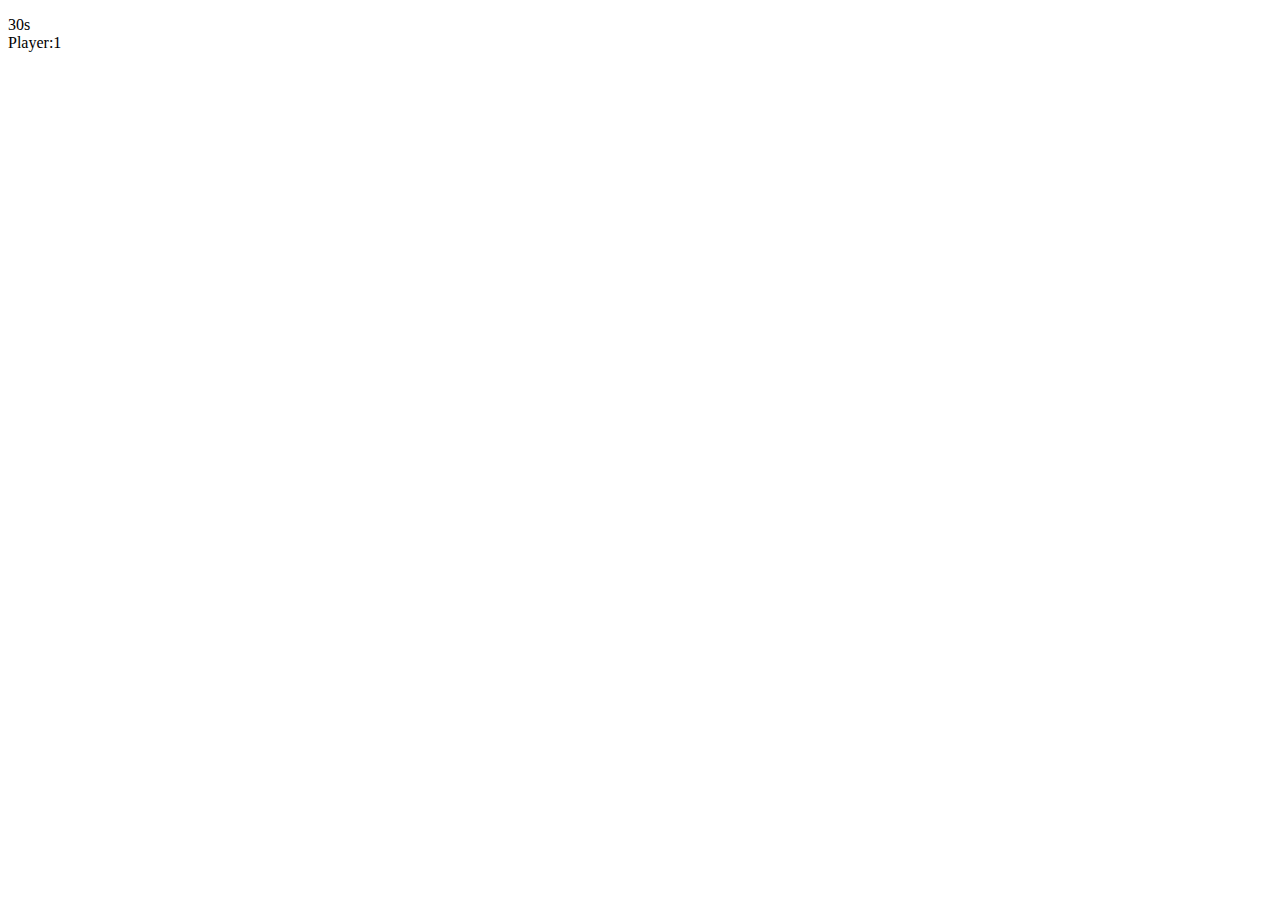
==== cpu.html @ 0c0958c4 "Add files via upload" ====
<!DOCTYPE html>
<html lang="en">
<head>
    <meta charset="UTF-8">
    <meta name="viewport" content="width=device-width, initial-scale=1.0">
    <link rel="stylesheet" href="/CSS/cpu.css">
    <title>Document</title>
</head>
<body>
    <div class="pointer grid_col">
        <div></div>
        <div></div>
        <div></div>
        <div></div>
        <div></div>
        <div></div>
        <div></div>
    </div>
    <div class="grid grid_col">
        <div></div>
        <div></div>
        <div></div>
        <div></div>
        <div></div>
        <div></div>
        <div></div>
        <div></div>
        <div></div>
        <div></div>
        <div></div>
        <div></div>
        <div></div>
        <div></div>
        <div></div>
        <div></div>
        <div></div>
        <div></div>
        <div></div>
        <div></div>
        <div></div>
        <div></div>
        <div></div>
        <div></div>
        <div></div>
        <div></div>
        <div></div>
        <div></div>
        <div></div>
        <div></div>
        <div></div>
        <div></div>
        <div></div>
        <div></div>
        <div></div>
        <div></div>
        <div></div>
        <div></div>
        <div></div>
        <div></div>
        <div></div>
        <div></div>
    </div>

    <div class="clock">
        <p>
            30s<br>Player:1
        </p>
    </div>
</body>

<script src="/JS/cpu.js"></script>
</html>
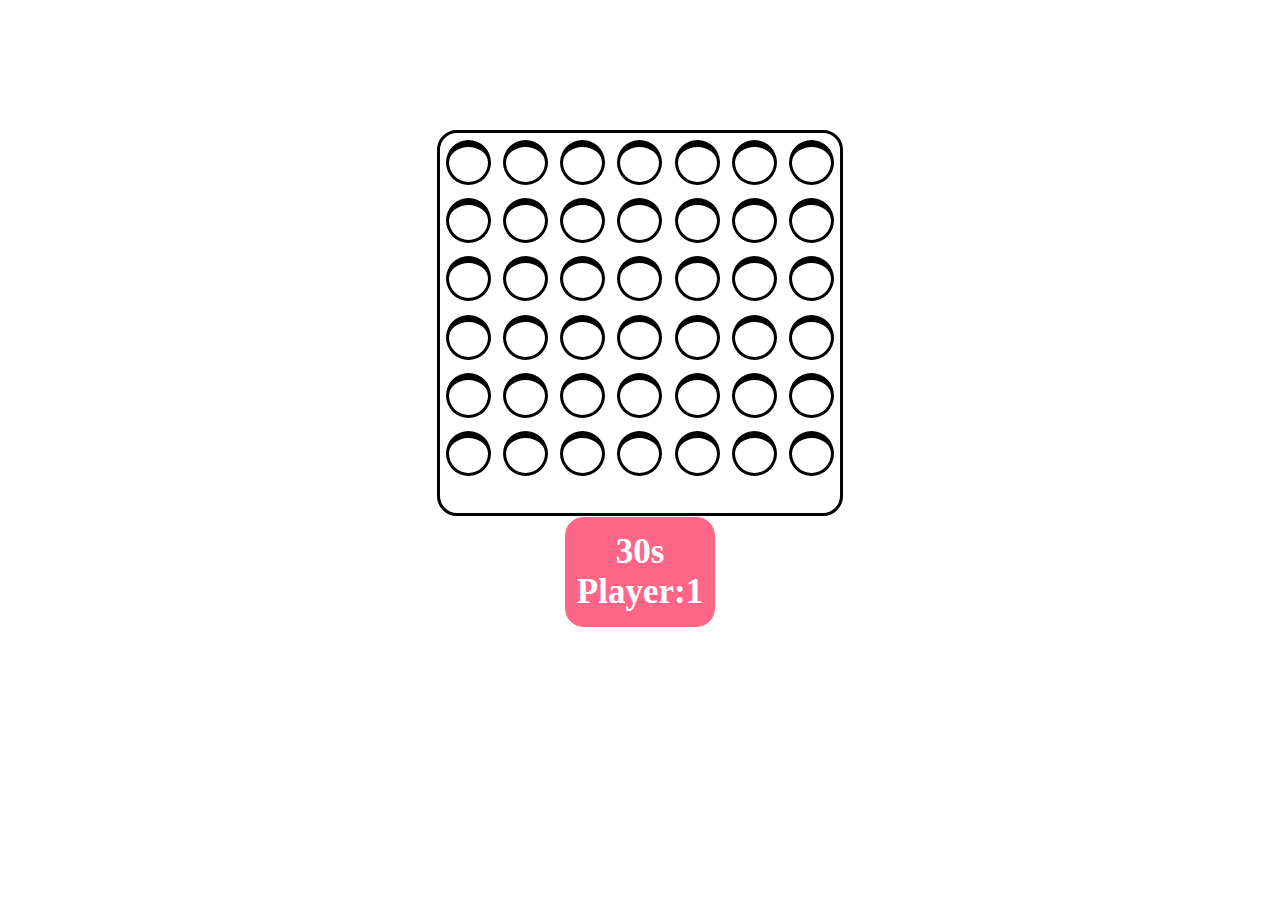
==== commit 3f32aa75: "Update cpu.html" ====
--- a/cpu.html
+++ b/cpu.html
@@ -3,7 +3,7 @@
 <head>
     <meta charset="UTF-8">
     <meta name="viewport" content="width=device-width, initial-scale=1.0">
-    <link rel="stylesheet" href="/CSS/cpu.css">
+    <link rel="stylesheet" href="cpu.css">
     <title>Document</title>
 </head>
 <body>
@@ -68,5 +68,5 @@
     </div>
 </body>
 
-<script src="/JS/cpu.js"></script>
-</html>+<script src="cpu.js"></script>
+</html>
--- a/cpu.css
+++ b/cpu.css
@@ -0,0 +1,95 @@
+*{
+    margin: 0;
+    padding: 0;
+}
+
+:root{
+    --grid_top: 100px;
+}
+
+/* body{
+    background: #000;
+} */
+
+.pointer{
+    --hgt: 30px; 
+    display: grid;
+    /* background: white; */
+    height: var(--hgt);
+    position: relative;
+    top: calc(var(--grid_top) - var(--hgt));
+}
+
+.pointer div{
+    width: 45px;
+    height: 65px;
+    margin: auto;
+    position: relative;
+    right: 15px;
+    box-sizing: border-box;
+    /* padding: 5px; */
+    /* background: white; */
+    /* border: 4px black solid; */
+    background:white;
+    
+}
+
+.grid_col{
+    grid-template-columns: repeat(7,1fr);
+    width: 400px;
+    margin: auto;
+}
+
+.grid{
+    display: grid;
+    grid-template-rows: repeat(6,1fr);
+    /* background: #000; */
+    padding-bottom: 30px;
+    align-items: center;
+    border-radius: 20px;
+    border: 3px solid black;
+    height: 350px;
+    position: relative;
+    top: var(--grid_top);
+    background: white;
+}
+
+.grid div{
+    width: 45px;
+    height: 45px;
+    /* background: black; */
+    border: 3px black solid;
+    border-radius: 30px;
+    margin: auto;
+    border-top: 7px black solid;
+    box-sizing: border-box;
+}
+
+/* .grid div:nth-child(23){
+    background: black;
+} */
+
+.clock p{
+    position: relative;
+    z-index: 10;
+    top: 100px;
+    background: rgb(254,102,135);
+    width: 150px;
+    height: 110px;
+    border: white solid 1px;
+    border-radius: 20px;
+    color: white;
+    font-size: 35px;
+    display: flex;
+    align-items: center;
+    justify-content: center;
+    font-weight: 700;
+    text-align: center;
+}
+
+body{
+    display: flex;
+    flex-direction: column;
+    align-items:center;
+    justify-content: center;
+}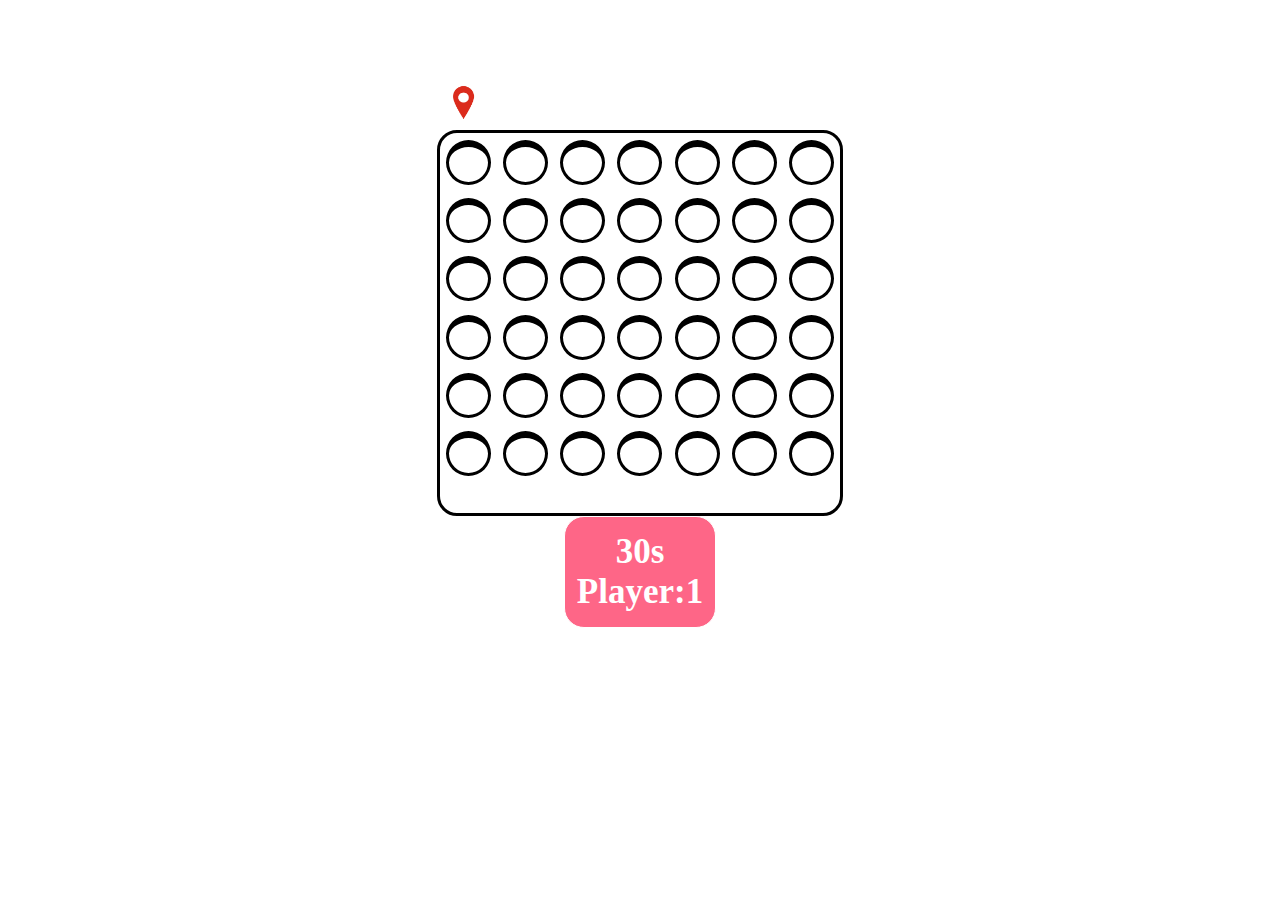
==== commit f9054bc9: "Update cpu.html" ====
--- a/cpu.html
+++ b/cpu.html
@@ -3,7 +3,7 @@
 <head>
     <meta charset="UTF-8">
     <meta name="viewport" content="width=device-width, initial-scale=1.0">
-    <link rel="stylesheet" href="cpu.css">
+    <link rel="stylesheet" href="/cpu.css">
     <title>Document</title>
 </head>
 <body>
@@ -68,5 +68,5 @@
     </div>
 </body>
 
-<script src="cpu.js"></script>
+<script src="/cpu.js"></script>
 </html>
